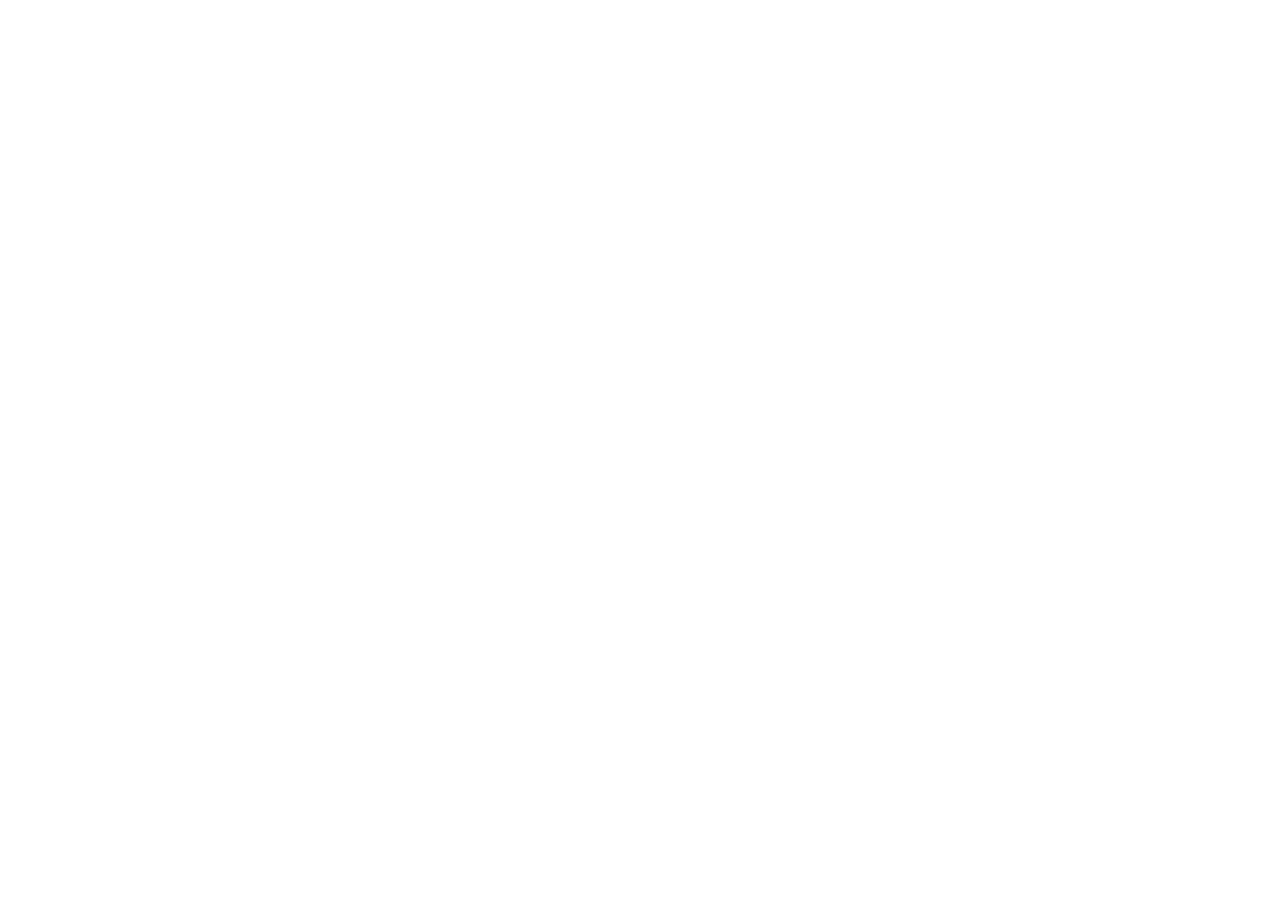
==== contact.html @ 765ffc0a "Init : création du dépôt, arborescence et structure HTML de base" ====
<!DOCTYPE html>
<html lang="fr">
<head>
    <meta charset="UTF-8">
    <meta name="viewport" content="width=device-width, initial-scale=1.0">
    <title>AfriConnect Summit 2026</title>
    <link href="https://fonts.googleapis.com/css2?family=Orbitron:wght@400;700;800;900&family=Inter:wght@300;400;600;700&display=swap" rel="stylesheet">
    <link rel="stylesheet" href="https://cdn.jsdelivr.net/npm/bootstrap-icons@1.11.3/font/bootstrap-icons.css">
    <link rel="stylesheet" href="css/style.css">
</head>
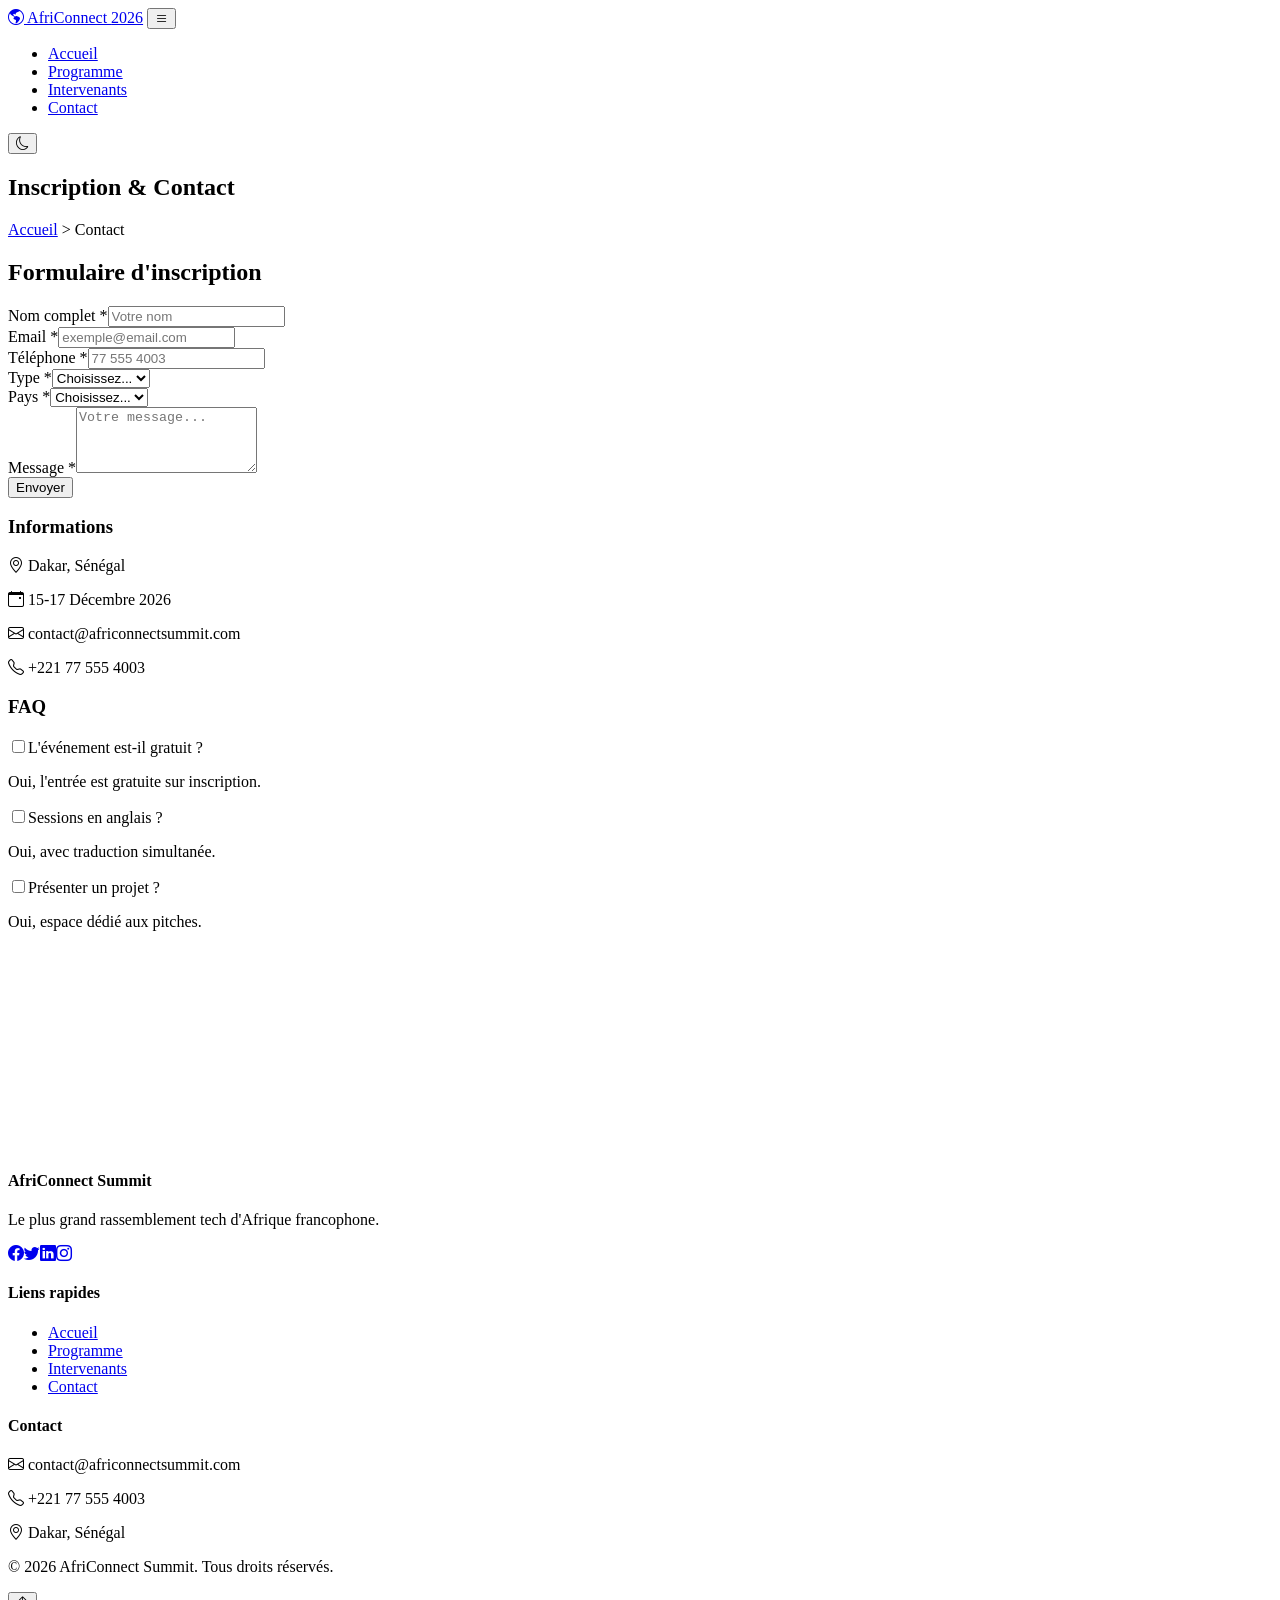
==== commit 01afd31a: "HTML : structure complète des 4 pages avec sections et contenu" ====
--- a/contact.html
+++ b/contact.html
@@ -3,8 +3,76 @@
 <head>
     <meta charset="UTF-8">
     <meta name="viewport" content="width=device-width, initial-scale=1.0">
-    <title>AfriConnect Summit 2026</title>
+    <title>Contact - AfriConnect Summit 2026</title>
     <link href="https://fonts.googleapis.com/css2?family=Orbitron:wght@400;700;800;900&family=Inter:wght@300;400;600;700&display=swap" rel="stylesheet">
     <link rel="stylesheet" href="https://cdn.jsdelivr.net/npm/bootstrap-icons@1.11.3/font/bootstrap-icons.css">
     <link rel="stylesheet" href="css/style.css">
-</head>+</head>
+<body>
+
+    <!-- ===== NAVBAR ===== -->
+    <nav class="navbar" id="mainNav">
+        <div class="container">
+            <a class="navbar-brand" href="index.html"><i class="bi bi-globe-americas"></i> AfriConnect <span>2026</span></a>
+            <button class="navbar-toggler" id="navToggle"><i class="bi bi-list"></i></button>
+            <ul class="nav-menu" id="navMenu">
+                <li><a href="index.html">Accueil</a></li>
+                <li><a href="programme.html">Programme</a></li>
+                <li><a href="intervenants.html">Intervenants</a></li>
+                <li><a href="contact.html" class="active">Contact</a></li>
+            </ul>
+            <button class="dark-toggle" id="darkModeToggle"><i class="bi bi-moon"></i></button>
+        </div>
+    </nav>
+
+    <!-- ===== PAGE HERO ===== -->
+    <section class="page-hero"><div class="container"><h1>Inscription & Contact</h1><p class="breadcrumb"><a href="index.html">Accueil</a> &gt; Contact</p></div></section>
+
+    <!-- ===== CONTACT ===== -->
+    <section class="contact section-padding">
+        <div class="container">
+            <div class="contact-grid">
+                <div class="contact-form">
+                    <h2>Formulaire d'inscription</h2>
+                    <form id="contactForm">
+                        <div class="form-group"><label for="nom">Nom complet *</label><input type="text" id="nom" placeholder="Votre nom" required><span class="error-message" id="nomError"></span></div>
+                        <div class="form-group"><label for="email">Email *</label><input type="email" id="email" placeholder="exemple@email.com" required><span class="error-message" id="emailError"></span></div>
+                        <div class="form-group"><label for="telephone">Téléphone *</label><input type="tel" id="telephone" placeholder="77 555 4003" required><span class="error-message" id="telephoneError"></span></div>
+                        <div class="form-group"><label for="participant">Type *</label><select id="participant" required><option value="">Choisissez...</option><option value="participant">Participant</option><option value="speaker">Intervenant</option><option value="sponsor">Sponsor</option></select><span class="error-message" id="participantError"></span></div>
+                        <div class="form-group"><label for="pays">Pays *</label><select id="pays" required><option value="">Choisissez...</option><option value="senegal">Sénégal</option><option value="maroc">Maroc</option><option value="ghana">Ghana</option><option value="nigeria">Nigeria</option><option value="kenya">Kenya</option></select><span class="error-message" id="paysError"></span></div>
+                        <div class="form-group"><label for="message">Message *</label><textarea id="message" rows="4" placeholder="Votre message..." required></textarea><span class="error-message" id="messageError"></span></div>
+                        <button type="submit" class="btn btn-primary">Envoyer</button>
+                        <div id="successMessage" style="display:none;"></div>
+                    </form>
+                </div>
+                <div class="contact-info">
+                    <h3>Informations</h3>
+                    <p><i class="bi bi-geo-alt"></i> Dakar, Sénégal</p>
+                    <p><i class="bi bi-calendar-event"></i> 15-17 Décembre 2026</p>
+                    <p><i class="bi bi-envelope"></i> contact@africonnectsummit.com</p>
+                    <p><i class="bi bi-telephone"></i> +221 77 555 4003</p>
+                    <h3>FAQ</h3>
+                    <div class="accordion"><input type="checkbox" id="faq1"><label for="faq1">L'événement est-il gratuit ?</label><div class="accordion-content"><p>Oui, l'entrée est gratuite sur inscription.</p></div></div>
+                    <div class="accordion"><input type="checkbox" id="faq2"><label for="faq2">Sessions en anglais ?</label><div class="accordion-content"><p>Oui, avec traduction simultanée.</p></div></div>
+                    <div class="accordion"><input type="checkbox" id="faq3"><label for="faq3">Présenter un projet ?</label><div class="accordion-content"><p>Oui, espace dédié aux pitches.</p></div></div>
+                    <div class="map-container"><iframe src="https://www.google.com/maps/embed?pb=!1m18!1m12!1m3!1d3859.852212486645!2d-17.447186!3d14.693724!2m3!1f0!2f0!3f0!3m2!1i1024!2i768!4f13.1!3m3!1m2!1s0x0%3A0x0!2zMTTCsDQxJzM3LjQiTiAxN8KwMjYnNDkuNyJX!5e0!3m2!1sfr!2ssn!4v1234567890" width="100%" height="200" style="border:0; border-radius:12px;" allowfullscreen="" loading="lazy"></iframe></div>
+                </div>
+            </div>
+        </div>
+    </section>
+
+    <!-- ===== FOOTER ===== -->
+    <footer>
+        <div class="container">
+            <div class="footer-grid">
+                <div class="footer-col"><h4>AfriConnect Summit</h4><p>Le plus grand rassemblement tech d'Afrique francophone.</p><div class="social-links"><a href="#"><i class="bi bi-facebook"></i></a><a href="#"><i class="bi bi-twitter"></i></a><a href="#"><i class="bi bi-linkedin"></i></a><a href="#"><i class="bi bi-instagram"></i></a></div></div>
+                <div class="footer-col"><h4>Liens rapides</h4><ul><li><a href="index.html">Accueil</a></li><li><a href="programme.html">Programme</a></li><li><a href="intervenants.html">Intervenants</a></li><li><a href="contact.html">Contact</a></li></ul></div>
+                <div class="footer-col"><h4>Contact</h4><p><i class="bi bi-envelope"></i> contact@africonnectsummit.com</p><p><i class="bi bi-telephone"></i> +221 77 555 4003</p><p><i class="bi bi-geo-alt"></i> Dakar, Sénégal</p></div>
+            </div>
+            <div class="footer-bottom"><p>© <span id="currentYear">2026</span> AfriConnect Summit. Tous droits réservés.</p><button id="backToTop" class="btn-back-top"><i class="bi bi-arrow-up"></i></button></div>
+        </div>
+    </footer>
+
+    <script src="js/main.js"></script>
+</body>
+</html>
